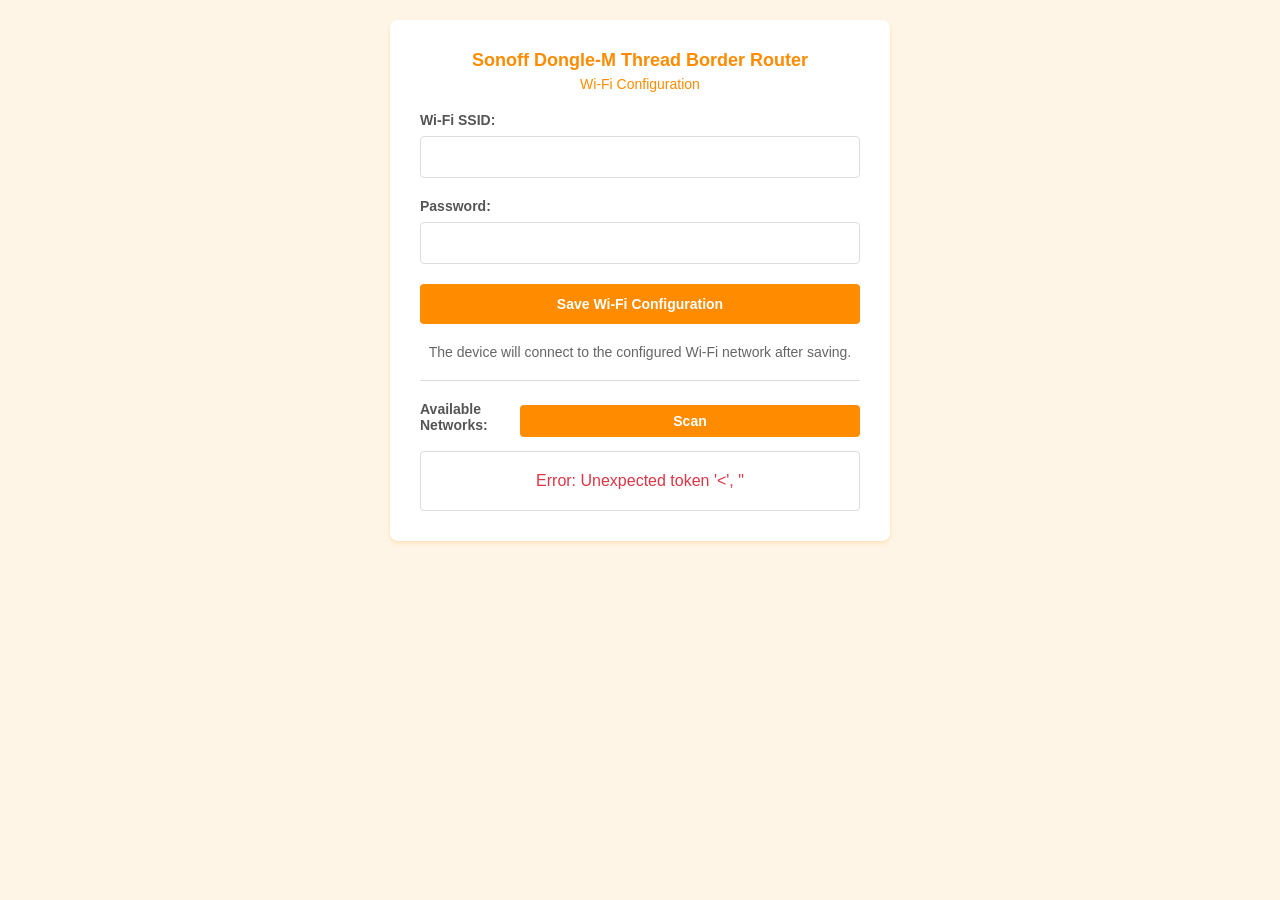
==== components/esp_ot_br_server/frontend/wifi_configuration.html @ 0264e60d "Updated WebUI to be more responsive to mobile devices, added requirements for Dongle-M, Added Dongle" ====
<!DOCTYPE html>
<html>

<head>
    <title>Sonoff Dongle-M Thread Border Router - Wi-Fi Configuration</title>
    <meta charset="utf-8">
    <meta name="viewport" content="width=device-width, initial-scale=1, user-scalable=no">
    <style type="text/css">
        body {
            font-family: Arial, sans-serif;
            margin: 0;
            padding: 20px;
            background-color: #fff5e6;
            max-width: 500px;
            margin: 0 auto;
        }

        .container {
            background-color: #fff;
            padding: 30px;
            border-radius: 8px;
            box-shadow: 0 2px 4px rgba(255, 140, 0, 0.2);
        }

        h1 {
            color: #ff8c00;
            margin-top: 0;
            margin-bottom: 5px;
            text-align: center;
            font-size: 18px;
        }

        h2 {
            color: #ff8c00;
            margin-top: 0;
            margin-bottom: 20px;
            text-align: center;
            font-size: 14px;
            font-weight: normal;
        }

        .form-group {
            margin-bottom: 20px;
        }

        label {
            display: block;
            margin-bottom: 8px;
            color: #555;
            font-weight: bold;
            font-size: 14px;
        }

        input[type="text"],
        input[type="password"] {
            width: 100%;
            padding: 12px;
            box-sizing: border-box;
            border: 1px solid #ddd;
            border-radius: 4px;
            font-size: 14px;
        }

        input[type="text"]:focus,
        input[type="password"]:focus {
            outline: none;
            border-color: #ff8c00;
        }

        button {
            width: 100%;
            padding: 12px;
            background-color: #ff8c00;
            color: #fff;
            border: none;
            border-radius: 4px;
            font-size: 14px;
            cursor: pointer;
            font-weight: bold;
        }

        button:hover {
            background-color: #ff7700;
        }

        button:disabled {
            background-color: #ccc;
            cursor: not-allowed;
        }

        .message {
            margin-top: 15px;
            padding: 10px;
            border-radius: 4px;
            display: none;
        }

        .message.error {
            background-color: #f8d7da;
            color: #721c24;
            border: 1px solid #f5c6cb;
        }

        .message.success {
            background-color: #d4edda;
            color: #155724;
            border: 1px solid #c3e6cb;
        }

        .info {
            color: #666;
            font-size: 14px;
            margin-top: 20px;
            text-align: center;
        }

        .scan-section {
            margin-top: 20px;
            padding-top: 20px;
            border-top: 1px solid #ddd;
        }

        .scan-header {
            display: flex;
            justify-content: space-between;
            align-items: center;
            margin-bottom: 10px;
        }

        .scan-button {
            padding: 8px 16px;
            background-color: #ff8c00;
            color: #fff;
            border: none;
            border-radius: 4px;
            cursor: pointer;
            font-size: 14px;
        }

        .scan-button:hover {
            background-color: #ff7700;
        }

        .scan-list {
            max-height: 300px;
            overflow-y: auto;
            border: 1px solid #ddd;
            border-radius: 4px;
        }

        .scan-item {
            padding: 10px;
            border-bottom: 1px solid #eee;
            cursor: pointer;
            display: flex;
            justify-content: space-between;
            align-items: center;
        }

        .scan-item:hover {
            background-color: #fff5e6;
        }

        .scan-item:last-child {
            border-bottom: none;
        }

        .scan-ssid {
            font-weight: bold;
            flex: 1;
        }

        .scan-rssi {
            color: #666;
            font-size: 12px;
            margin-left: 10px;
        }

        .scan-lock {
            color: #dc3545;
            margin-left: 10px;
        }
				
		.overlay {
            position: fixed;
            inset: 0;
            background: rgba(0, 0, 0, 0.6);
            display: none;
            align-items: center;
            justify-content: center;
            z-index: 9999;
            padding: 16px;
        }

        .overlay .modal {
            background: #fff;
            border-radius: 10px;
            width: 100%;
            max-width: 420px;
            box-shadow: 0 8px 24px rgba(0,0,0,0.25);
            padding: 18px;
            border: 2px solid #ff8c00;
        }

        .overlay h3 {
            margin: 0 0 10px 0;
            color: #ff8c00;
            font-size: 16px;
            text-align: center;
        }

        .kv {
            margin-top: 10px;
        }

        .kv label {
            margin-bottom: 6px;
            font-size: 13px;
        }

        .kv .row {
            display: flex;
            gap: 8px;
            align-items: center;
        }

        .kv .value {
            flex: 1;
            padding: 10px;
            border: 1px solid #ddd;
            border-radius: 6px;
            background: #fff5e6;
            word-break: break-all;
            font-family: ui-monospace, SFMono-Regular, Menlo, Monaco, Consolas, "Liberation Mono", "Courier New", monospace;
            font-size: 12px;
        }

        .copy-btn {
            padding: 10px 12px;
            width: auto;
            white-space: nowrap;
            font-size: 13px;
        }

        .countdown {
            margin-top: 12px;
            text-align: center;
            color: #555;
            font-size: 13px;
        }

        .small-note {
            margin-top: 10px;
            color: #666;
            font-size: 12px;
            line-height: 1.4;
            text-align: center;
        }


    </style>
</head>

<body>
    <div class="container">
        <h1>Sonoff Dongle-M Thread Border Router</h1>
        <h2>Wi-Fi Configuration</h2>
        <form id="wifiForm">
            <div class="form-group">
                <label for="ssid">Wi-Fi SSID:</label>
                <input type="text" id="ssid" name="ssid" required autocomplete="off">
            </div>
            <div class="form-group">
                <label for="password">Password:</label>
                <input type="password" id="password" name="password" autocomplete="off">
            </div>
            <button type="submit" id="submitBtn">Save Wi-Fi Configuration</button>
			<div id="message" class="message"></div>
        </form>
        <div class="info">
            The device will connect to the configured Wi-Fi network after saving.
        </div>
        <div class="scan-section">
            <div class="scan-header">
                <label>Available Networks:</label>
                <button type="button" class="scan-button" id="scanBtn">Scan</button>
            </div>
            <div class="scan-list" id="scanList">
                <div style="padding: 20px; text-align: center; color: #666;">Click "Scan" to search for networks</div>
            </div>
        </div>
    </div>
	<div id="successOverlay" class="overlay">
        <div class="modal">
            <h3>Wi-Fi saved</h3>

            <div id="overlayMsg" class="small-note"></div>

            <div class="kv">
                <label>mDNS hostname (copy this):</label>
                <div class="row">
                    <div id="hostValue" class="value"></div>
                    <button type="button" class="copy-btn" id="copyHostBtn">Copy</button>
                </div>
            </div>

            <div class="kv">
                <label>Web address (copy this):</label>
                <div class="row">
                    <div id="urlValue" class="value"></div>
                    <button type="button" class="copy-btn" id="copyUrlBtn">Copy</button>
                </div>
            </div>

            <div id="overlayCountdown" class="countdown"></div>

            <div class="small-note">
                After the dongle joins your Wi-Fi, re-join you Wi-Fi and paste the address into your browser.
            </div>
        </div>
    </div>
    <script>
        document.getElementById('wifiForm').addEventListener('submit', async function (e) {
            e.preventDefault();

            const ssid = document.getElementById('ssid').value.trim();
            const password = document.getElementById('password').value;
            const submitBtn = document.getElementById('submitBtn');
            const messageDiv = document.getElementById('message');

            if (!ssid) {
                showMessage('Please enter Wi-Fi SSID', 'error');
                return;
            }

            submitBtn.disabled = true;
            submitBtn.textContent = 'Saving...';
            messageDiv.style.display = 'none';

            try {
                const response = await fetch('/submit', {
                    method: 'POST',
                    headers: {
                        'Content-Type': 'application/json',
                    },
                    body: JSON.stringify({
                        ssid: ssid,
                        password: password
                    })
                });

                const data = await response.json();

                if (data.success) {
					showMessage('Configuration saved! Device is connecting to Wi-Fi...', 'success');
					submitBtn.textContent = 'Saved';
					submitBtn.disabled = true;

					showSuccessOverlay(data);
				} else {
                    showMessage('Error: ' + (data.error || 'Failed to save configuration'), 'error');
                    submitBtn.disabled = false;
                    submitBtn.textContent = 'Save Wi-Fi Configuration';
                }
            } catch (error) {
                showMessage('Error: ' + error.message, 'error');
                submitBtn.disabled = false;
                submitBtn.textContent = 'Save Wi-Fi Configuration';
            }
        });

        function showMessage(text, type) {
            const messageDiv = document.getElementById('message');
            messageDiv.textContent = text;
            messageDiv.className = 'message ' + type;
            messageDiv.style.display = 'block';
        }
		
		function copyTextToClipboard(text) {
            // Works on most captive portal webviews; falls back if clipboard API blocked
            if (navigator.clipboard && navigator.clipboard.writeText) {
                return navigator.clipboard.writeText(text);
            }
            const ta = document.createElement('textarea');
            ta.value = text;
            document.body.appendChild(ta);
            ta.select();
            try { document.execCommand('copy'); } catch (e) { /* ignore */ }
            document.body.removeChild(ta);
            return Promise.resolve();
        }

        function showSuccessOverlay(data) {
            const overlay = document.getElementById('successOverlay');
            const overlayMsg = document.getElementById('overlayMsg');
            const hostValue = document.getElementById('hostValue');
            const urlValue = document.getElementById('urlValue');
            const copyHostBtn = document.getElementById('copyHostBtn');
            const copyUrlBtn = document.getElementById('copyUrlBtn');
            const countdownEl = document.getElementById('overlayCountdown');

            const hostname = data.hostname ? (data.hostname + ".local") : "";
            const mdnsUrl = data.mdns_url || (hostname ? ("http://" + hostname) : "");

            overlayMsg.textContent = data.message || "Wi-Fi credentials saved.";

            hostValue.textContent = hostname || "(unknown)";
            urlValue.textContent = mdnsUrl || "(unknown)";

            copyHostBtn.onclick = async () => {
                await copyTextToClipboard(hostValue.textContent);
                copyHostBtn.textContent = "Copied!";
                setTimeout(() => (copyHostBtn.textContent = "Copy"), 1200);
            };

            copyUrlBtn.onclick = async () => {
                await copyTextToClipboard(urlValue.textContent);
                copyUrlBtn.textContent = "Copied!";
                setTimeout(() => (copyUrlBtn.textContent = "Copy"), 1200);
            };

            // Countdown (best-effort UX). We can't guarantee when SoftAP will drop.
            let secs = 20;
            countdownEl.textContent = `This setup page may close in ~${secs}s…`;
            const timer = setInterval(() => {
                secs--;
                if (secs <= 0) {
                    clearInterval(timer);
                    countdownEl.textContent = `If the page closes, you’ve already copied what you need.`;
                } else {
                    countdownEl.textContent = `This setup page may close in ~${secs}s…`;
                }
            }, 1000);

            overlay.style.display = "flex";
        }



        // Scan for Wi-Fi networks
        async function scanNetworks() {
            const scanBtn = document.getElementById('scanBtn');
            const scanList = document.getElementById('scanList');

            scanBtn.disabled = true;
            scanBtn.textContent = 'Scanning...';
            scanList.innerHTML = '<div style="padding: 20px; text-align: center; color: #666;">Scanning...</div>';

            try {
                const response = await fetch('/scan');
                const data = await response.json();

                if (data.aps && data.aps.length > 0) {
                    scanList.innerHTML = '';
                    // Sort by RSSI (strongest first)
                    data.aps.sort((a, b) => b.rssi - a.rssi);

                    data.aps.forEach(ap => {
                        const item = document.createElement('div');
                        item.className = 'scan-item';
                        item.onclick = () => {
                            document.getElementById('ssid').value = ap.ssid;
                            document.getElementById('password').focus();
                        };

                        const ssid = document.createElement('span');
                        ssid.className = 'scan-ssid';
                        ssid.textContent = ap.ssid || '(Hidden)';

                        const info = document.createElement('span');
                        info.style.display = 'flex';
                        info.style.alignItems = 'center';

                        const rssi = document.createElement('span');
                        rssi.className = 'scan-rssi';
                        rssi.textContent = ap.rssi + ' dBm';

                        if (ap.authmode !== 0) {
                            const lock = document.createElement('span');
                            lock.className = 'scan-lock';
                            lock.textContent = '🔒';
                            info.appendChild(lock);
                        }

                        info.appendChild(rssi);
                        item.appendChild(ssid);
                        item.appendChild(info);
                        scanList.appendChild(item);
                    });
                } else {
                    scanList.innerHTML = '<div style="padding: 20px; text-align: center; color: #666;">No networks found</div>';
                }
            } catch (error) {
                scanList.innerHTML = '<div style="padding: 20px; text-align: center; color: #dc3545;">Error: ' + error.message + '</div>';
            }

            scanBtn.disabled = false;
            scanBtn.textContent = 'Scan';
        }

        // Auto-scan on page load
        document.addEventListener('DOMContentLoaded', function () {
            scanNetworks();
        });

        // Manual scan button
        document.getElementById('scanBtn').addEventListener('click', scanNetworks);
    </script>
</body>

</html>
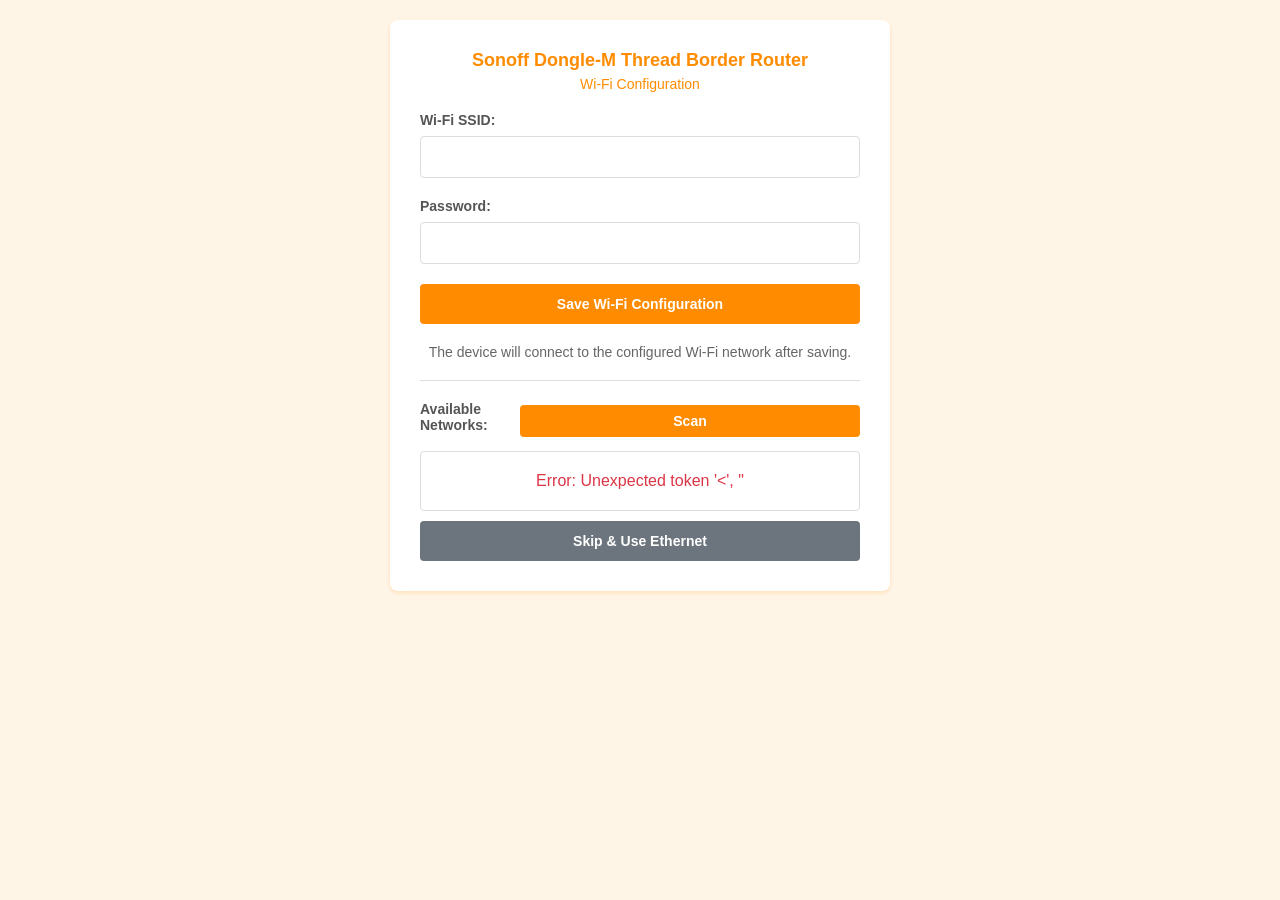
==== commit 55ebea73: "feat(web): add dataset page to navigation and display mDNS URL on dashboard - Add 'dataset.html' to " ====
--- a/components/esp_ot_br_server/frontend/wifi_configuration.html
+++ b/components/esp_ot_br_server/frontend/wifi_configuration.html
@@ -180,8 +180,8 @@
             color: #dc3545;
             margin-left: 10px;
         }
-				
-		.overlay {
+
+        .overlay {
             position: fixed;
             inset: 0;
             background: rgba(0, 0, 0, 0.6);
@@ -256,8 +256,8 @@
             line-height: 1.4;
             text-align: center;
         }
-
-
+    
+    
     </style>
 </head>
 
@@ -268,14 +268,14 @@
         <form id="wifiForm">
             <div class="form-group">
                 <label for="ssid">Wi-Fi SSID:</label>
-                <input type="text" id="ssid" name="ssid" required autocomplete="off">
+                <input type="text" id="ssid" name="ssid" required autocomplete="off" autocapitalize="off">
             </div>
             <div class="form-group">
                 <label for="password">Password:</label>
                 <input type="password" id="password" name="password" autocomplete="off">
             </div>
             <button type="submit" id="submitBtn">Save Wi-Fi Configuration</button>
-			<div id="message" class="message"></div>
+            <div id="message" class="message"></div>
         </form>
         <div class="info">
             The device will connect to the configured Wi-Fi network after saving.
@@ -289,8 +289,14 @@
                 <div style="padding: 20px; text-align: center; color: #666;">Click "Scan" to search for networks</div>
             </div>
         </div>
+        <div class="skip-section">
+            <button type="button" class="btn btn-secondary" onclick="skipWifiConfig()"
+                style="margin-top: 10px; background-color: #6c757d;">
+                Skip & Use Ethernet
+            </button>
+        </div>
     </div>
-	<div id="successOverlay" class="overlay">
+    <div id="successOverlay" class="overlay">
         <div class="modal">
             <h3>Wi-Fi saved</h3>
 
@@ -352,12 +358,12 @@
                 const data = await response.json();
 
                 if (data.success) {
-					showMessage('Configuration saved! Device is connecting to Wi-Fi...', 'success');
-					submitBtn.textContent = 'Saved';
-					submitBtn.disabled = true;
-
-					showSuccessOverlay(data);
-				} else {
+                    showMessage('Configuration saved! Device is connecting to Wi-Fi...', 'success');
+                    submitBtn.textContent = 'Saved';
+                    submitBtn.disabled = true;
+
+                    showSuccessOverlay(data);
+                } else {
                     showMessage('Error: ' + (data.error || 'Failed to save configuration'), 'error');
                     submitBtn.disabled = false;
                     submitBtn.textContent = 'Save Wi-Fi Configuration';
@@ -375,8 +381,8 @@
             messageDiv.className = 'message ' + type;
             messageDiv.style.display = 'block';
         }
-		
-		function copyTextToClipboard(text) {
+
+        function copyTextToClipboard(text) {
             // Works on most captive portal webviews; falls back if clipboard API blocked
             if (navigator.clipboard && navigator.clipboard.writeText) {
                 return navigator.clipboard.writeText(text);
@@ -498,6 +504,70 @@
             scanBtn.textContent = 'Scan';
         }
 
+        async function skipWifiConfig() {
+            const submitBtn = document.getElementById('submitBtn');
+            const scanBtn = document.getElementById('scanBtn');
+            // Select the skip button using its container class since it doesn't have an ID
+            const skipBtn = document.querySelector('.skip-section button');
+
+            // 1. Disable the UI to prevent multiple clicks or form submissions
+            submitBtn.disabled = true;
+            scanBtn.disabled = true;
+            if (skipBtn) {
+                skipBtn.disabled = true;
+                skipBtn.textContent = 'Skipping...';
+            }
+
+            // 2. Show the initial status using your existing message banner
+            showMessage('Skipping Wi-Fi... checking Ethernet...', 'success');
+
+            try {
+                // 3. Send the magic string to the native endpoint
+                const response = await fetch('/submit', {
+                    method: 'POST',
+                    headers: {
+                        'Content-Type': 'application/json',
+                    },
+                    body: JSON.stringify({
+                        ssid: '__SKIP__',
+                        password: ''
+                    })
+                });
+
+                const data = await response.json();
+
+                if (data.success) {
+                    showMessage('Bypassing Wi-Fi! Attempting Ethernet boot...', 'success');
+
+                    // Override the default overlay message so it makes sense for an Ethernet connection
+                    data.message = "Wi-Fi setup skipped. Booting via Ethernet.";
+
+                    // Trigger your existing overlay to give the user the mDNS address to copy
+                    showSuccessOverlay(data);
+                } else {
+                    showMessage('Error: ' + (data.error || 'Failed to send skip command'), 'error');
+
+                    // Re-enable UI on backend rejection
+                    submitBtn.disabled = false;
+                    scanBtn.disabled = false;
+                    if (skipBtn) {
+                        skipBtn.disabled = false;
+                        skipBtn.textContent = 'Skip & Use Ethernet';
+                    }
+                }
+            } catch (error) {
+                showMessage('Error: ' + error.message, 'error');
+
+                // Re-enable UI on network error
+                submitBtn.disabled = false;
+                scanBtn.disabled = false;
+                if (skipBtn) {
+                    skipBtn.disabled = false;
+                    skipBtn.textContent = 'Skip & Use Ethernet';
+                }
+            }
+        }
+
         // Auto-scan on page load
         document.addEventListener('DOMContentLoaded', function () {
             scanNetworks();
